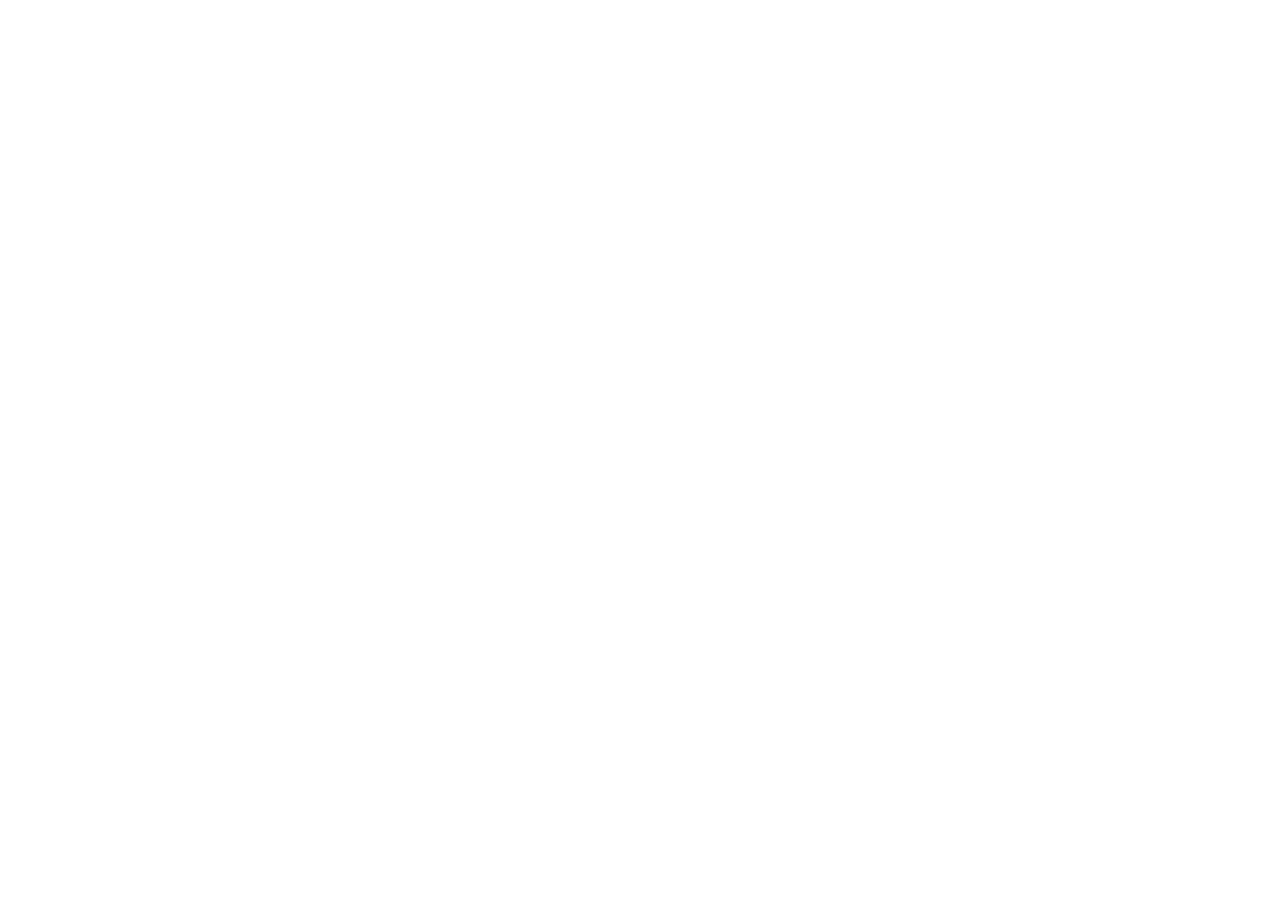
==== content placeholder/index.html @ fd0cfab7 "initialize content placeholder" ====
<!DOCTYPE html>
<html lang="en">
  <head>
    <meta charset="UTF-8" />
    <meta name="viewport" content="width=device-width, initial-scale=1.0" />
    <title>Content Placeholder</title>
    <link rel="stylesheet" href="./style.css" />
  </head>
  <body>
    <script src="./script.js"></script>
  </body>
</html>
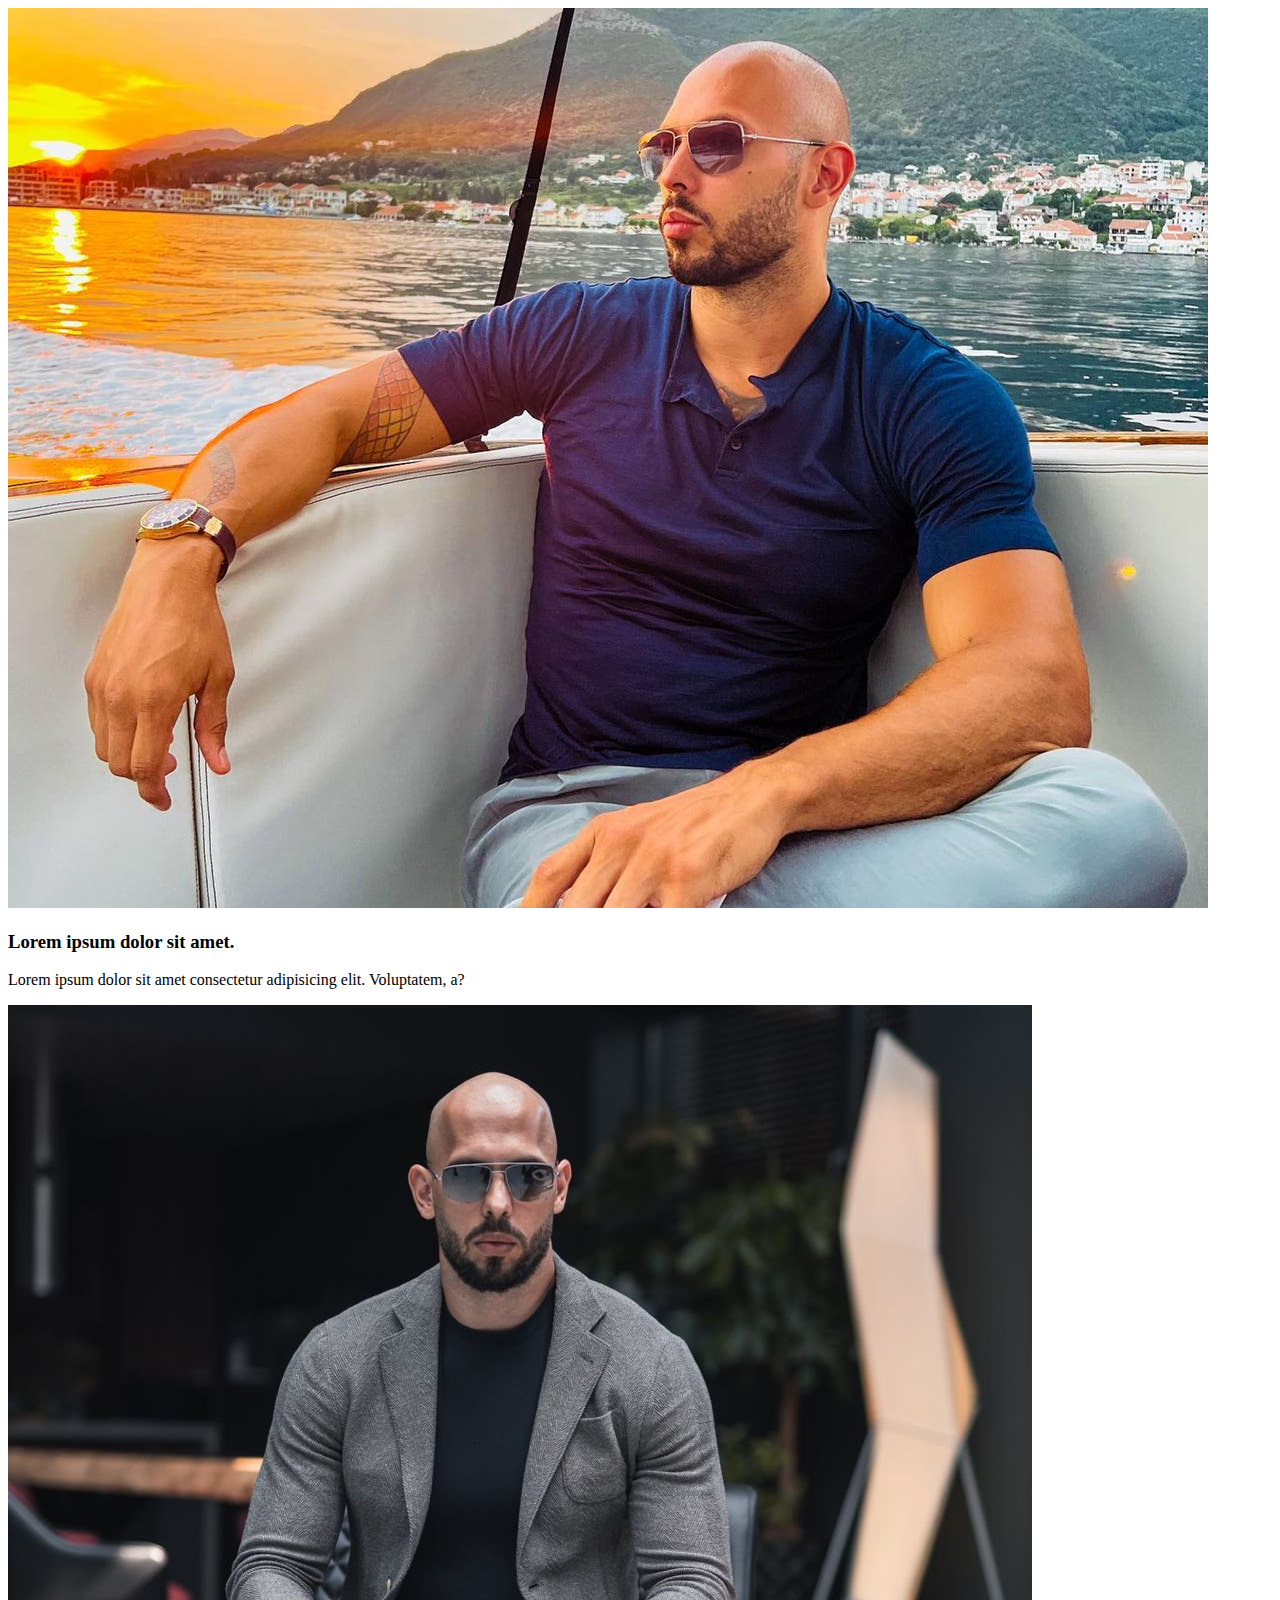
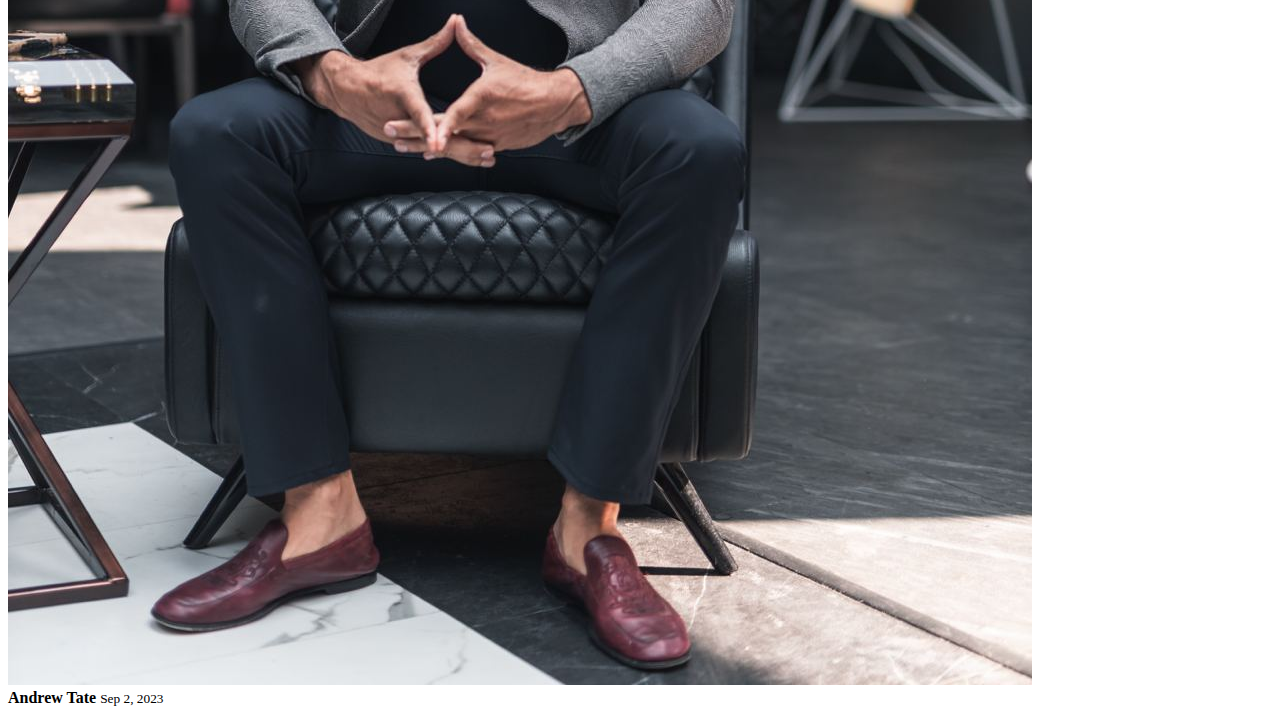
==== commit 84ce4cc9: "making basic structure of the card" ====
--- a/content placeholder/index.html
+++ b/content placeholder/index.html
@@ -7,6 +7,36 @@
     <link rel="stylesheet" href="./style.css" />
   </head>
   <body>
+    <div class="card">
+      <div class="card-header bg-animated">
+        <img src="./showcase.jpg" alt="" />
+      </div>
+      <div class="card-content">
+        <h3 class="card-title animated-bg animated-bg-text" id="title">
+          Lorem ipsum dolor sit amet.
+        </h3>
+        <p class="card-excerpt" id="excerpt">
+          Lorem ipsum dolor sit amet consectetur adipisicing elit. Voluptatem,
+          a?
+          <span class="animated-bg animated-bg-text">&nbsp;</span>
+          <span class="animated-bg animated-bg-text">&nbsp;</span>
+          <span class="animated-bg animated-bg-text">&nbsp;</span>
+        </p>
+        <div class="author">
+          <div class="profile-img animated-bg" id="profile_img">
+            <img src="./user.jpg" alt="" />
+          </div>
+        </div>
+        <div class="author-info">
+          <strong class="animated-bg animated-bg-text" id="name"
+            >Andrew Tate</strong
+          >
+          <small class="animated-bg animated-bg-text" id="date"
+            >Sep 2, 2023</small
+          >
+        </div>
+      </div>
+    </div>
     <script src="./script.js"></script>
   </body>
 </html>
